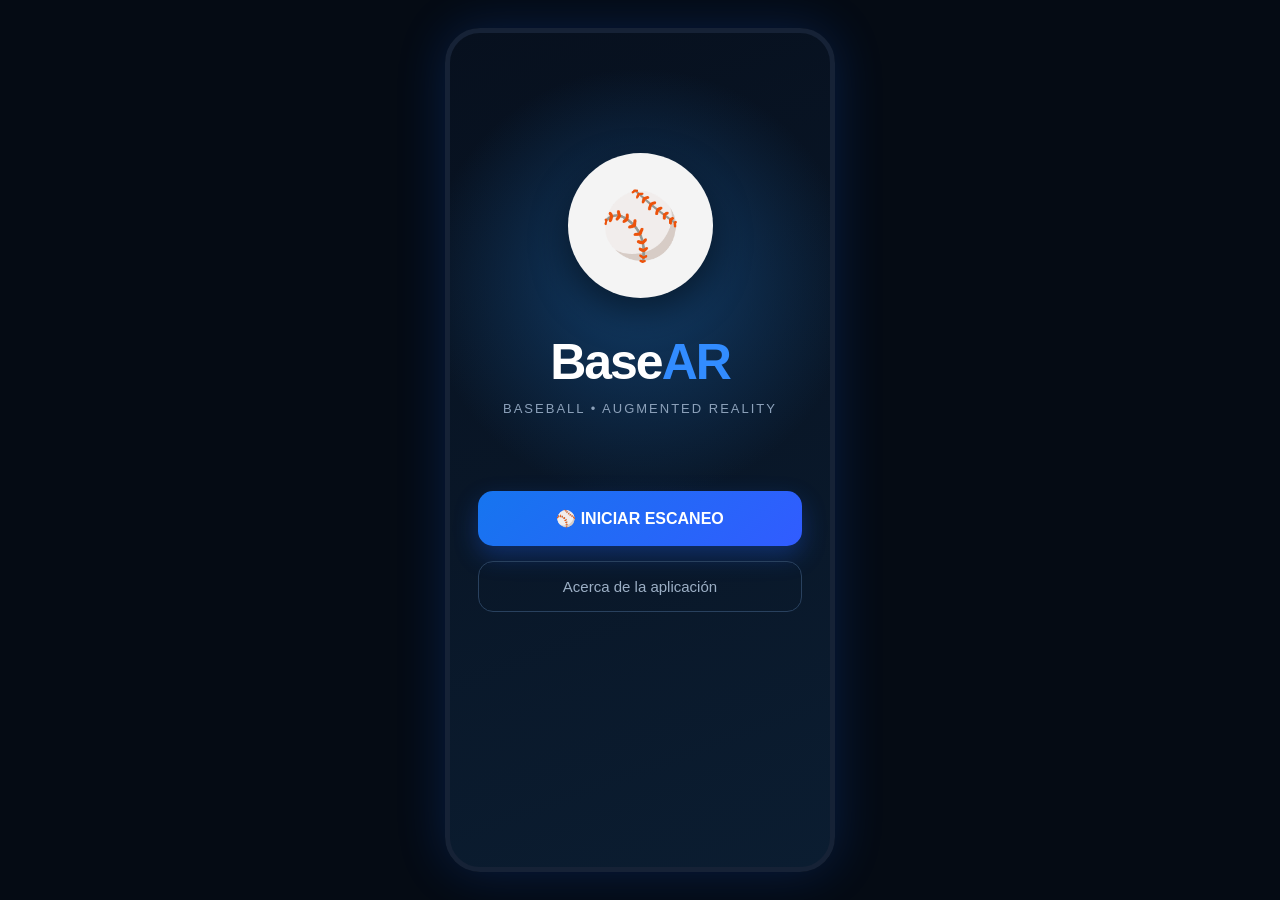
==== PIA/index.html @ 34fa4076 "Verison Antes de AR solo visual" ====
<!DOCTYPE html>
<html lang="es">

<head>
    <meta charset="UTF-8">
    <meta name="viewport" content="width=device-width, initial-scale=1.0">

    <title>BaseAR - Inicio</title>

    <!-- CSS -->
    <link rel="stylesheet" href="css/style.css">
</head>

<body>

    <div class="phone home">

        <!-- Pelota -->
        <div class="ball">
            ⚾
        </div>

        <!-- Nombre -->
        <div class="app-name">
            Base<span>AR</span>
        </div>

        <p class="subtitle">
            BASEBALL • AUGMENTED REALITY
        </p>

        <!-- Botón principal -->
        <button
            class="start"
            onclick="location.href='ar.html'">

            ⚾ INICIAR ESCANEO

        </button>

        <!-- Botón secundario -->
        <button class="about">
            Acerca de la aplicación
        </button>

    </div>

</body>

</html>
---- PIA/css/style.css ----
/* =========================================
   BASEAR - ESTILOS GENERALES
========================================= */

* {
    box-sizing: border-box;
    margin: 0;
    padding: 0;
    font-family: Arial, Helvetica, sans-serif;
}

body {
    background: #050b14;
    color: white;
    min-height: 100vh;

    display: flex;
    justify-content: center;
    align-items: center;
}


/* =========================================
   CONTENEDOR PRINCIPAL / CELULAR
========================================= */

.phone {
    width: 390px;
    height: 844px;
    border-radius: 35px;
    overflow: hidden;   

    border: 5px solid #162236;

    background: linear-gradient(
        160deg,
        #071525,
        #0b1d34
    );

    position: relative;

    box-shadow:
        0 0 50px rgba(20, 100, 255, 0.20);
}

.phone-scroll {
    width: 390px;
    height: 844px;
    border-radius: 35px;
    overflow-y: auto;
    overflow-x: hidden;
    border: 5px solid #162236;
    background: linear-gradient(160deg, #071525, #0b1d34);
    position: relative;
    box-shadow: 0 0 50px rgba(20, 100, 255, 0.20);
}

/* Scroll personalizado (opcional, se ve más bonito) */
.phone-scroll::-webkit-scrollbar {
    width: 4px;
}

.phone-scroll::-webkit-scrollbar-track {
    background: #0b1d34;
}

.phone-scroll::-webkit-scrollbar-thumb {
    background: #328cff;
    border-radius: 10px;
}
/* =========================================
   PÁGINA DE INICIO
========================================= */

.home {
    text-align: center;
    padding: 50px 28px;

    background:
        radial-gradient(
            circle at 50% 30%,
            #123d69 0%,
            transparent 35%
        ),
        linear-gradient(
            160deg,
            #07101e,
            #0b1d31
        );
}


/* Pelota */

.ball {
    width: 145px;
    height: 145px;

    border-radius: 50%;

    background: #f4f4f4;

    margin: 70px auto 35px;

    display: flex;
    align-items: center;
    justify-content: center;

    font-size: 65px;

    box-shadow:
        0 15px 35px rgba(0, 0, 0, 0.5);
}


/* Nombre de la aplicación */

.app-name {
    font-size: 50px;
    font-weight: 900;
    letter-spacing: -2px;
}

.app-name span {
    color: #328cff;
}


/* Subtítulo */

.subtitle {
    color: #8ca1ba;

    font-size: 13px;

    letter-spacing: 2px;

    margin-top: 10px;
}


/* =========================================
   BOTONES
========================================= */

button {
    cursor: pointer;
    transition: 0.2s;
}

button:hover {
    transform: translateY(-2px);
}


/* Botón principal */

.start,
.main-button {
    width: 100%;

    padding: 18px;

    margin-top: 75px;

    border: none;
    border-radius: 15px;

    color: white;

    font-size: 16px;
    font-weight: bold;

    background:
        linear-gradient(
            135deg,
            #1675ef,
            #315cff
        );

    box-shadow:
        0 10px 25px rgba(30, 100, 255, 0.3);
}


/* Botón secundario */

.about,
.secondary-button {
    width: 100%;

    padding: 16px;

    margin-top: 15px;

    border-radius: 15px;

    color: #9cafc5;

    background: transparent;

    border: 1px solid #29415e;

    font-size: 15px;
}


/* =========================================
   PÁGINA AR
========================================= */

.ar {
    background:
        linear-gradient(
            rgba(0, 10, 20, 0.35),
            rgba(0, 5, 15, 0.8)
        ),
        radial-gradient(
            circle,
            #304b61,
            #07111d 70%
        );

    position: relative;
}


/* Header */

.header {
    position: absolute;

    top: 25px;
    left: 20px;
    right: 20px;

    display: flex;

    justify-content: space-between;
    align-items: center;

    z-index: 5;
}


/* Botones circulares */

.header button,
.back {
    width: 42px;
    height: 42px;

    border-radius: 50%;

    background: rgba(0, 0, 0, 0.4);

    border: 1px solid #49617a;

    color: white;

    font-size: 20px;
}


/* Título */

.title {
    font-weight: bold;
    font-size: 16px;
}


/* =========================================
   INSTRUCCIONES AR
========================================= */

.instructions {
    position: absolute;

    top: 105px;

    width: 100%;

    text-align: center;
}

.instructions h2 {
    font-size: 20px;
}

.instructions p {
    color: #aebed0;

    margin-top: 8px;

    font-size: 13px;

    padding: 0 30px;
}


/* =========================================
   MARCO DE ESCANEO
========================================= */

.scanner {
    width: 280px;
    height: 280px;

    position: absolute;

    top: 275px;
    left: 50%;

    transform: translateX(-50%);
}


/* Esquinas */

.corner {
    position: absolute;

    width: 45px;
    height: 45px;

    border-color: #36a5ff;

    border-style: solid;

    filter:
        drop-shadow(
            0 0 5px #36a5ff
        );
}


/* Esquina superior izquierda */

.tl {
    top: 0;
    left: 0;

    border-width:
        4px
        0
        0
        4px;
}


/* Esquina superior derecha */

.tr {
    top: 0;
    right: 0;

    border-width:
        4px
        4px
        0
        0;
}


/* Esquina inferior izquierda */

.bl {
    bottom: 0;
    left: 0;

    border-width:
        0
        0
        4px
        4px;
}


/* Esquina inferior derecha */

.br {
    bottom: 0;
    right: 0;

    border-width:
        0
        4px
        4px
        0;
}


/* =========================================
   LÍNEA DE ESCANEO
========================================= */

.line,
.scan-line {
    position: absolute;

    left: 10px;
    right: 10px;

    height: 2px;

    background: #3ca8ff;

    box-shadow:
        0 0 15px #3ca8ff;

    animation:
        scan 2s infinite;
}


@keyframes scan {

    0%,
    100% {
        top: 10%;
    }

    50% {
        top: 90%;
    }

}


/* =========================================
   MODELO 3D / AR
========================================= */

.model {
    display: none;

    position: absolute;

    top: 350px;

    width: 100%;

    text-align: center;
}

.model.show,
.model.visible {
    display: block;
}


/* Modelo simulado */

.model-icon,
.model-ball {
    width: 140px;
    height: 140px;

    margin: auto;

    border-radius: 50%;

    background:
        linear-gradient(
            135deg,
            #ffffff,
            #cdd6df
        );

    display: flex;

    justify-content: center;
    align-items: center;

    font-size: 65px;

    box-shadow:
        0 0 35px #278dff;

    animation:
        floating 2s
        infinite
        ease-in-out;
}


@keyframes floating {

    0%,
    100% {
        transform:
            translateY(0);
    }

    50% {
        transform:
            translateY(-15px);
    }

}


.model h3,
.model-name {
    margin-top: 15px;

    font-size: 20px;
    font-weight: bold;
}


.model p,
.model-label {
    color: #43a8ff;

    font-size: 12px;

    margin-top: 5px;
}


/* =========================================
   ESTADO DE ESCANEO
========================================= */

.status {
    position: absolute;

    bottom: 105px;

    width: 100%;

    text-align: center;

    color: #d2deeb;
}


/* Punto azul */

.dot,
.status-dot {
    display: inline-block;

    width: 9px;
    height: 9px;

    background: #39a5ff;

    border-radius: 50%;

    box-shadow:
        0 0 10px #39a5ff;

    margin-right: 6px;
}


.status p {
    color: #8fa5bd;

    font-size: 13px;

    margin-top: 8px;
}


/* =========================================
   BOTÓN DE DEMOSTRACIÓN AR
========================================= */

.demo,
.ar-button {
    position: absolute;

    bottom: 28px;

    left: 25px;
    right: 25px;

    width: calc(100% - 50px);

    padding: 16px;

    border-radius: 14px;

    border: 1px solid #294766;

    background:
        rgba(5, 15, 28, 0.9);

    color: white;

    font-size: 14px;
}


/* =========================================
   PÁGINA INFORMACIÓN
========================================= */

.info {
    padding: 25px 20px;

    background: linear-gradient(
        160deg,
        #071525,
        #0b1d34
    );

    overflow: hidden;
}


/* =========================================
   ENCABEZADO
========================================= */

.info-header {
    display: flex;
    align-items: center;
    gap: 15px;

    margin-bottom: 25px;
}

.info-header .back {
    width: 42px;
    height: 42px;

    flex-shrink: 0;

    border-radius: 50%;

    border: 1px solid #49617a;

    background: transparent;

    color: white;

    font-size: 22px;
}

.info-header h2 {
    font-size: 21px;
}


/* =========================================
   EQUIPO DETECTADO
========================================= */

.team-header {
    display: flex;
    flex-direction: column;

    align-items: center;

    text-align: center;

    margin-bottom: 20px;
}


/* Logo del equipo */

.team-header .team-logo {
    width: 120px;
    height: 120px;

    min-width: 120px;

    margin: 0 0 12px 0;

    border-radius: 50%;

    background: white;

    display: flex;
    align-items: center;
    justify-content: center;

    font-size: 55px;

    box-shadow:
        0 10px 30px rgba(0,0,0,.4);
}


/* Nombre */

.team-data h1 {
    font-size: 27px;

    margin: 0;
}

.team-data p {
    color: #8da4be;

    font-size: 13px;

    margin-top: 5px;
}


/* =========================================
   MENÚ
========================================= */

.info-menu {
    display: grid;

    grid-template-columns: 1fr 1fr;

    gap: 10px;

    width: 100%;
}


/* =========================================
   BOTONES DE INFORMACIÓN
========================================= */

.info-option {
    width: 100%;

    min-height: 75px;

    display: flex;

    align-items: center;

    text-align: left;

    padding: 12px;

    border-radius: 15px;

    border: 1px solid #263f5b;

    background: #0e2035;

    color: white;

    transition: .2s;

    cursor: pointer;
}


/* Últimos elementos ocupan todo el ancho */

.info-option:nth-child(5),
.info-option:nth-child(6),
.info-option:nth-child(7) {
    grid-column: span 2;
}


/* Hover */

.info-option:hover {
    background: #142b46;

    border-color: #328cff;

    transform: translateY(-2px);
}


/* =========================================
   ICONOS
========================================= */

.option-icon {
    width: 42px;
    height: 42px;

    min-width: 42px;

    border-radius: 12px;

    background: #163250;

    display: flex;

    align-items: center;
    justify-content: center;

    font-size: 20px;

    margin-right: 10px;
}


/* =========================================
   TEXTO
========================================= */

.option-text {
    display: flex;

    flex-direction: column;

    gap: 4px;

    flex: 1;
}

.option-text strong {
    font-size: 14px;
}

.option-text span {
    color: #8198b0;

    font-size: 11px;

    line-height: 1.2;
}


/* =========================================
   FLECHA
========================================= */

.arrow {
    color: #6f8ba7;

    font-size: 24px;

    margin-left: 5px;
}


/* =========================================
   TRIVIA DESTACADA
========================================= */

.info-option.trivia {
    border-color: #287ee0;

    background:
        linear-gradient(
            135deg,
            #102e4d,
            #0e2035
        );
}

.info-option.trivia .option-icon {
    background: #174d80;
}


/* =========================================
   BOTÓN VOLVER AL AR
========================================= */

.info .button {
    width: 100%;

    margin-top: 20px;

    padding: 16px;

    border: none;

    border-radius: 14px;

    background: #1976f3;

    color: white;

    font-size: 14px;

    font-weight: bold;
}

.info .button:hover {
    background: #328cff;
}

/* =========================================
   PÁGINA DE TRIVIA
========================================= */

.trivia-page {
    padding: 25px 20px;
    background: linear-gradient(160deg, #071525, #0b1d34);
    overflow-y: auto;
}

.trivia-progress {
    margin: 20px 0 30px;
}

.question-counter {
    display: block;
    text-align: center;
    color: #8ca1ba;
    font-size: 14px;
    margin-bottom: 10px;
}

.progress-bar {
    width: 100%;
    height: 6px;
    background: #1a2f47;
    border-radius: 10px;
    overflow: hidden;
}

.progress-fill {
    height: 100%;
    background: linear-gradient(90deg, #1675ef, #315cff);
    border-radius: 10px;
    transition: width 0.3s;
}

.trivia-question {
    background: #0e2035;
    border-radius: 20px;
    padding: 30px 25px;
    border: 1px solid #263f5b;
}

.question-icon {
    font-size: 40px;
    text-align: center;
    margin-bottom: 15px;
}

.trivia-question h3 {
    font-size: 18px;
    text-align: center;
    margin-bottom: 25px;
    color: #fff;
}

.question-options {
    display: grid;
    grid-template-columns: 1fr 1fr;
    gap: 10px;
}

.option {
    padding: 14px;
    border-radius: 12px;
    border: 1px solid #263f5b;
    background: #142b46;
    color: #d2deeb;
    font-size: 14px;
    transition: 0.2s;
    cursor: pointer;
    text-align: center;
}

.option:hover {
    background: #1a3a5a;
    border-color: #328cff;
}

.option.correct {
    border-color: #00b894;
    background: #1a4a3a;
    color: #55efc4;
}

.option.correct::after {
    content: " ✓";
    color: #55efc4;
}

.question-feedback {
    margin-top: 20px;
    padding: 15px;
    border-radius: 12px;
    text-align: center;
    font-size: 14px;
}

.correct-feedback {
    background: #1a4a3a;
    color: #55efc4;
    border: 1px solid #00b894;
}

.trivia-next {
    width: 100%;
    padding: 16px;
    margin-top: 20px;
    border: none;
    border-radius: 14px;
    background: linear-gradient(135deg, #1675ef, #315cff);
    color: white;
    font-size: 14px;
    font-weight: bold;
    cursor: pointer;
    transition: 0.2s;
}

.trivia-next:hover {
    transform: translateY(-2px);
    box-shadow: 0 10px 25px rgba(30, 100, 255, 0.3);
}


/* =========================================
   PÁGINA DE VIDEO
========================================= */

.video-page {
    padding: 25px 20px;
    background: linear-gradient(160deg, #071525, #0b1d34);
    overflow-y: auto;
}

.video-player {
    background: #0e2035;
    border-radius: 20px;
    padding: 20px;
    border: 1px solid #263f5b;
    margin: 20px 0;
}

.video-thumbnail {
    position: relative;
    width: 100%;
    height: 200px;
    background: linear-gradient(135deg, #2d3436, #1a1a2e);
    border-radius: 12px;
    display: flex;
    align-items: center;
    justify-content: center;
    cursor: pointer;
    transition: 0.2s;
}

.video-thumbnail:hover {
    transform: scale(1.02);
}

.play-button {
    width: 60px;
    height: 60px;
    background: rgba(255, 255, 255, 0.2);
    border-radius: 50%;
    display: flex;
    align-items: center;
    justify-content: center;
    font-size: 30px;
    color: white;
    backdrop-filter: blur(10px);
    border: 2px solid rgba(255, 255, 255, 0.3);
}

.video-duration {
    position: absolute;
    bottom: 12px;
    right: 12px;
    background: rgba(0, 0, 0, 0.8);
    padding: 4px 10px;
    border-radius: 8px;
    font-size: 12px;
    color: white;
}

.video-info {
    margin: 15px 0;
}

.video-info h3 {
    font-size: 16px;
    margin-bottom: 5px;
}

.video-info p {
    color: #8ca1ba;
    font-size: 13px;
}

.video-controls {
    display: flex;
    align-items: center;
    gap: 10px;
    flex-wrap: wrap;
}

.control-btn {
    background: #142b46;
    border: 1px solid #263f5b;
    color: #d2deeb;
    border-radius: 8px;
    padding: 6px 12px;
    font-size: 16px;
    cursor: pointer;
    transition: 0.2s;
}

.control-btn:hover {
    background: #1a3a5a;
    border-color: #328cff;
}

.control-btn.play-pause {
    width: 40px;
    height: 40px;
    border-radius: 50%;
    font-size: 18px;
}

.timeline {
    flex: 1;
    height: 4px;
    background: #1a2f47;
    border-radius: 10px;
    position: relative;
    min-width: 100px;
}

.timeline-fill {
    height: 100%;
    background: linear-gradient(90deg, #1675ef, #315cff);
    border-radius: 10px;
    transition: width 0.3s;
}

.time-display {
    color: #8ca1ba;
    font-size: 12px;
    min-width: 70px;
}

.filters-section {
    margin-top: 20px;
}

.filters-section h3 {
    font-size: 16px;
    margin-bottom: 15px;
}

.filters-grid {
    display: grid;
    grid-template-columns: repeat(4, 1fr);
    gap: 12px;
}

.filter-item {
    display: flex;
    flex-direction: column;
    align-items: center;
    text-align: center;
    gap: 6px;
}

.filter-preview {
    width: 55px;
    height: 55px;
    border-radius: 15px;
    display: flex;
    align-items: center;
    justify-content: center;
    font-size: 24px;
    border: 2px solid #263f5b;
    transition: 0.2s;
    cursor: pointer;
}

.filter-preview:hover {
    transform: scale(1.05);
    border-color: #328cff;
}

.filter-item span {
    font-size: 11px;
    color: #8ca1ba;
}


/* =========================================
   PÁGINA DE ESTADÍSTICAS
========================================= */

.stats-page {
    padding: 25px 20px;
    background: linear-gradient(160deg, #071525, #0b1d34);
    overflow-y: auto;
}

.stats-summary {
    display: grid;
    grid-template-columns: repeat(3, 1fr);
    gap: 12px;
    margin: 20px 0;
}

.stat-card {
    background: #0e2035;
    border-radius: 15px;
    padding: 18px 12px;
    text-align: center;
    border: 1px solid #263f5b;
}

.stat-value {
    display: block;
    font-size: 28px;
    font-weight: bold;
    color: #328cff;
}

.stat-label {
    display: block;
    font-size: 12px;
    color: #8ca1ba;
    margin-top: 4px;
}

.stats-players {
    background: #0e2035;
    border-radius: 20px;
    padding: 20px;
    border: 1px solid #263f5b;
    margin: 15px 0;
}

.stats-players h3 {
    font-size: 16px;
    margin-bottom: 15px;
}

.player-stat {
    display: flex;
    flex-direction: column;
    padding: 12px 0;
    border-bottom: 1px solid #1a2f47;
}

.player-stat:last-child {
    border-bottom: none;
}

.player-info {
    display: flex;
    align-items: center;
    gap: 10px;
    margin-bottom: 8px;
}

.player-name {
    font-weight: bold;
    font-size: 15px;
}

.player-pos {
    background: #1a2f47;
    padding: 2px 10px;
    border-radius: 12px;
    font-size: 11px;
    color: #8ca1ba;
}

.player-numbers {
    display: flex;
    gap: 20px;
}

.player-number {
    display: flex;
    flex-direction: column;
}

.num {
    font-weight: bold;
    font-size: 16px;
    color: #d2deeb;
}

.num-label {
    font-size: 10px;
    color: #8ca1ba;
    text-transform: uppercase;
}

.stats-chart {
    background: #0e2035;
    border-radius: 20px;
    padding: 20px;
    border: 1px solid #263f5b;
    margin: 15px 0;
}

.stats-chart h3 {
    font-size: 16px;
    margin-bottom: 20px;
}

.chart-bars {
    display: flex;
    justify-content: space-around;
    align-items: flex-end;
    height: 150px;
    gap: 12px;
}

.chart-bar {
    display: flex;
    flex-direction: column;
    align-items: center;
    flex: 1;
}

.bar {
    width: 100%;
    max-width: 30px;
    background: linear-gradient(180deg, #328cff, #1675ef);
    border-radius: 4px 4px 0 0;
    transition: 0.3s;
    min-height: 4px;
}

.chart-bar span {
    font-size: 11px;
    color: #8ca1ba;
    margin-top: 6px;
}


/* =========================================
   PÁGINA DE JUEGO (SNAKE)
========================================= */

.game-page {
    padding: 25px 20px;
    background: linear-gradient(160deg, #071525, #0b1d34);
    overflow-y: auto;
}

.game-score {
    display: grid;
    grid-template-columns: 1fr 1fr;
    gap: 12px;
    margin: 15px 0;
}

.score-display {
    background: #0e2035;
    border-radius: 15px;
    padding: 14px;
    text-align: center;
    border: 1px solid #263f5b;
}

.score-label {
    display: block;
    font-size: 11px;
    color: #8ca1ba;
    text-transform: uppercase;
}

.score-value {
    display: block;
    font-size: 30px;
    font-weight: bold;
    color: #328cff;
}

.game-board {
    background: #0a1a2a;
    border-radius: 16px;
    padding: 12px;
    border: 2px solid #263f5b;
    margin: 10px 0;
}

.snake-grid {
    display: grid;
    grid-template-columns: repeat(10, 1fr);
    gap: 3px;
    aspect-ratio: 1;
}

.cell {
    background: #0e2035;
    border-radius: 4px;
    aspect-ratio: 1;
    display: flex;
    align-items: center;
    justify-content: center;
    font-size: 14px;
}

.cell.empty {
    background: #0e2035;
}

.cell.snake-head {
    background: linear-gradient(135deg, #328cff, #1675ef);
    border-radius: 6px;
    color: white;
    font-size: 12px;
}

.cell.snake-body {
    background: #1a4a7a;
    border-radius: 4px;
    font-size: 12px;
}

.cell.food {
    background: #0e2035;
    font-size: 18px;
    animation: pulse 1s infinite;
}

@keyframes pulse {
    0%, 100% { transform: scale(1); }
    50% { transform: scale(1.1); }
}

.game-controls {
    margin: 15px 0;
    display: flex;
    flex-direction: column;
    align-items: center;
    gap: 6px;
}

.control-row {
    display: flex;
    gap: 6px;
}

.game-controls .control-btn {
    width: 60px;
    height: 60px;
    border-radius: 14px;
    font-size: 20px;
    background: #0e2035;
    border: 1px solid #263f5b;
    color: #d2deeb;
    cursor: pointer;
    transition: 0.2s;
}

.game-controls .control-btn:hover {
    background: #1a3a5a;
    border-color: #328cff;
    transform: translateY(-2px);
}

.game-controls .control-btn.restart {
    width: auto;
    padding: 0 25px;
    height: 45px;
    font-size: 14px;
    background: #1675ef;
    border: none;
    color: white;
}

.game-controls .control-btn.restart:hover {
    background: #328cff;
}

.game-prize {
    background: linear-gradient(135deg, #1a3a2a, #0e2035);
    border: 1px solid #00b894;
    border-radius: 14px;
    padding: 14px;
    text-align: center;
    margin-top: 10px;
    color: #55efc4;
    font-size: 13px;
}

.prize-icon {
    margin-right: 8px;
}


/* =========================================
   PÁGINA DE HISTORIA DEL EQUIPO
========================================= */

.team-history-page {
    padding: 25px 20px;
    background: linear-gradient(160deg, #071525, #0b1d34);
    overflow-y: auto;
}

.team-banner {
    display: flex;
    align-items: center;
    gap: 18px;
    background: #0e2035;
    border-radius: 18px;
    padding: 18px 20px;
    border: 1px solid #263f5b;
    margin: 15px 0 20px;
}

.team-banner-logo {
    width: 70px;
    height: 70px;
    min-width: 70px;
    border-radius: 50%;
    background: white;
    display: flex;
    align-items: center;
    justify-content: center;
    font-size: 32px;
}

.team-banner-info h3 {
    font-size: 18px;
}

.team-banner-info p {
    color: #8ca1ba;
    font-size: 13px;
    margin-top: 2px;
}

.team-history-content {
    display: flex;
    flex-direction: column;
    gap: 15px;
}

.history-section {
    background: #0e2035;
    border-radius: 16px;
    padding: 18px 20px;
    border: 1px solid #1a2f47;
}

.history-section h4 {
    font-size: 15px;
    color: #328cff;
    margin-bottom: 6px;
}

.history-section p {
    color: #d2deeb;
    font-size: 13px;
    line-height: 1.6;
}

.team-achievements {
    margin-top: 20px;
}

.team-achievements h4 {
    font-size: 16px;
    margin-bottom: 12px;
}

.achievement-grid {
    display: grid;
    grid-template-columns: repeat(3, 1fr);
    gap: 12px;
}

.achievement-item {
    background: #0e2035;
    border-radius: 14px;
    padding: 18px 12px;
    text-align: center;
    border: 1px solid #263f5b;
}

.achievement-number {
    display: block;
    font-size: 26px;
    font-weight: bold;
    color: #328cff;
}

.achievement-label {
    display: block;
    font-size: 11px;
    color: #8ca1ba;
    margin-top: 4px;
    line-height: 1.3;
}


/* =========================================
   PÁGINA DE GALERÍA
========================================= */

.gallery-page {
    padding: 25px 20px;
    background: linear-gradient(160deg, #071525, #0b1d34);
    overflow-y: auto;
}

.gallery-categories {
    display: flex;
    gap: 8px;
    overflow-x: auto;
    padding: 10px 0 15px;
    scrollbar-width: none;
}

.gallery-categories::-webkit-scrollbar {
    display: none;
}

.category {
    padding: 8px 18px;
    border-radius: 20px;
    border: 1px solid #263f5b;
    background: transparent;
    color: #8ca1ba;
    font-size: 13px;
    cursor: pointer;
    transition: 0.2s;
    white-space: nowrap;
}

.category:hover {
    border-color: #328cff;
    color: white;
}

.category.active {
    background: linear-gradient(135deg, #1675ef, #315cff);
    border-color: transparent;
    color: white;
}

.gallery-grid {
    display: grid;
    grid-template-columns: 1fr 1fr;
    gap: 12px;
    margin: 5px 0 15px;
}

.gallery-item {
    background: #0e2035;
    border-radius: 16px;
    overflow: hidden;
    border: 1px solid #1a2f47;
    transition: 0.2s;
    cursor: pointer;
}

.gallery-item:hover {
    transform: translateY(-3px);
    border-color: #328cff;
}

.gallery-image {
    width: 100%;
    aspect-ratio: 1;
    display: flex;
    align-items: center;
    justify-content: center;
    font-size: 40px;
}

.gallery-icon {
    opacity: 0.8;
}

.gallery-info {
    padding: 10px 12px 12px;
}

.gallery-info h4 {
    font-size: 13px;
    margin-bottom: 2px;
}

.gallery-info p {
    font-size: 11px;
    color: #8ca1ba;
}

.load-more {
    width: 100%;
    padding: 14px;
    border-radius: 14px;
    border: 1px solid #263f5b;
    background: transparent;
    color: #8ca1ba;
    font-size: 14px;
    cursor: pointer;
    transition: 0.2s;
}

.load-more:hover {
    border-color: #328cff;
    color: white;
    background: #0e2035;
}

/* =========================================
   HISTORIA DEL BÉISBOL - VERSIÓN LIMPIA
========================================= */

.history-page {
    padding: 20px 18px 30px;
    background: linear-gradient(160deg, #071525, #0b1d34);
    overflow-y: auto;
    height: 100%;
}

/* --- INTRODUCCIÓN --- */

.history-intro {
    text-align: center;
    padding: 20px 18px;
    margin-bottom: 18px;
    background: #0e2035;
    border-radius: 16px;
    border: 1px solid #1a2f47;
}

.history-icon {
    font-size: 48px;
    display: block;
    margin-bottom: 6px;
}

.history-intro p {
    color: #d2deeb;
    font-size: 14px;
    line-height: 1.5;
    margin: 0;
}

/* --- LISTA DE EVENTOS (sin línea vertical) --- */

.history-list {
    display: flex;
    flex-direction: column;
    gap: 12px;
    margin-bottom: 18px;
}

.history-event {
    display: flex;
    align-items: stretch;
    gap: 12px;
    background: #0e2035;
    border-radius: 14px;
    padding: 14px 16px;
    border: 1px solid #1a2f47;
    transition: 0.2s;
}

.history-event:hover {
    border-color: #328cff;
    transform: translateX(4px);
}

.history-year {
    font-size: 18px;
    font-weight: 900;
    color: #328cff;
    min-width: 55px;
    display: flex;
    align-items: center;
    justify-content: center;
    background: #142b46;
    border-radius: 10px;
    padding: 0 8px;
    flex-shrink: 0;
}

.history-detail {
    flex: 1;
    display: flex;
    flex-direction: column;
    justify-content: center;
}

.history-detail h4 {
    font-size: 14px;
    color: #fff;
    margin-bottom: 2px;
}

.history-detail p {
    font-size: 13px;
    color: #a0b8d0;
    line-height: 1.4;
    margin: 0;
}

/* --- DATOS CURIOSOS --- */

.history-facts {
    background: #0e2035;
    border-radius: 16px;
    padding: 16px 18px;
    border: 1px solid #263f5b;
}

.history-facts h3 {
    font-size: 15px;
    margin-bottom: 10px;
    color: #fff;
}

.fact-item {
    display: flex;
    align-items: flex-start;
    gap: 12px;
    padding: 8px 0;
    border-bottom: 1px solid #1a2f47;
}

.fact-item:last-child {
    border-bottom: none;
    padding-bottom: 0;
}

.fact-icon {
    font-size: 18px;
    flex-shrink: 0;
    margin-top: 1px;
}

.fact-item p {
    color: #d2deeb;
    font-size: 13px;
    line-height: 1.4;
    margin: 0;
}

/* =========================================
   PÁGINAS CON SCROLL
========================================= */

.phone.scrollable {
    overflow-y: auto;
    overflow-x: hidden;
}

/* Scroll personalizado (se ve más bonito) */
.phone.scrollable::-webkit-scrollbar {
    width: 4px;
}

.phone.scrollable::-webkit-scrollbar-track {
    background: #0b1d34;
}

.phone.scrollable::-webkit-scrollbar-thumb {
    background: #328cff;
    border-radius: 10px;
}

/* =========================================
   CONTENEDOR CON SCROLL (para historia-baseball)
========================================= */

.phone-scroll {
    width: 390px;
    height: 844px;
    border-radius: 35px;
    overflow-y: auto;
    overflow-x: hidden;
    border: 5px solid #162236;
    background: linear-gradient(160deg, #071525, #0b1d34);
    position: relative;
    box-shadow: 0 0 50px rgba(20, 100, 255, 0.20);
}

/* Scroll personalizado (se ve más bonito) */
.phone-scroll::-webkit-scrollbar {
    width: 4px;
}

.phone-scroll::-webkit-scrollbar-track {
    background: #0b1d34;
}

.phone-scroll::-webkit-scrollbar-thumb {
    background: #328cff;
    border-radius: 10px;
}

/* =========================================
   BOTONES AR (Cámara, Confeti, Pausar)
========================================= */

.ar-buttons {
    position: absolute;
    bottom: 165px;
    left: 0;
    right: 0;
    display: flex;   /* ← CAMBIADO a flex para que SIEMPRE se vean */
    justify-content: center;
    gap: 20px;
    padding: 0 20px;
    z-index: 10;
}

.ar-buttons.show {
    display: flex;
}

.ar-btn {
    display: flex;
    flex-direction: column;
    align-items: center;
    justify-content: center;
    gap: 4px;
    width: 80px;
    height: 80px;
    border-radius: 50%;
    border: 2px solid rgba(255, 255, 255, 0.2);
    background: rgba(5, 15, 28, 0.85);
    backdrop-filter: blur(10px);
    color: white;
    cursor: pointer;
    transition: 0.3s;
    box-shadow: 0 4px 20px rgba(0, 0, 0, 0.5);
}

.ar-btn:hover {
    transform: translateY(-4px) scale(1.05);
}

.ar-btn:active {
    transform: scale(0.92);
}

.ar-btn .ar-icon {
    font-size: 28px;
    line-height: 1;
}

.ar-btn .ar-label {
    font-size: 11px;
    font-weight: 600;
    letter-spacing: 0.5px;
    color: #b0c8e0;
}

/* Colores por botón */
.ar-btn.camera {
    border-color: #4ecdc4;
}

.ar-btn.camera:hover {
    border-color: #4ecdc4;
    box-shadow: 0 0 30px rgba(78, 205, 196, 0.3);
}

.ar-btn.confetti {
    border-color: #feca57;
}

.ar-btn.confetti:hover {
    border-color: #feca57;
    box-shadow: 0 0 30px rgba(254, 202, 87, 0.3);
}

.ar-btn.pause {
    border-color: #54a0ff;
}

.ar-btn.pause:hover {
    border-color: #54a0ff;
    box-shadow: 0 0 30px rgba(84, 160, 255, 0.3);
}
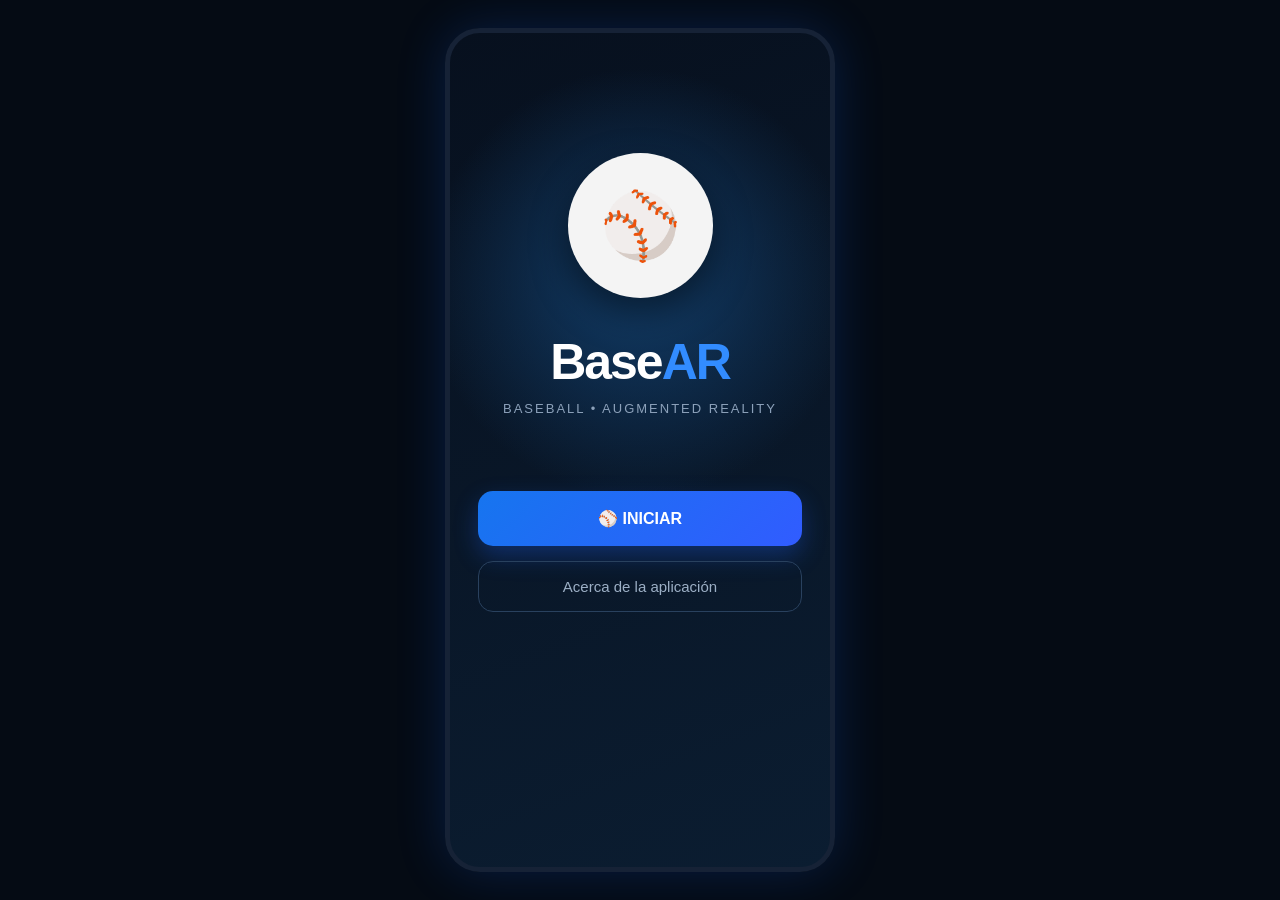
==== commit acb15649: "Version con ar" ====
--- a/PIA/index.html
+++ b/PIA/index.html
@@ -32,9 +32,9 @@
         <!-- Botón principal -->
         <button
             class="start"
-            onclick="location.href='ar.html'">
+            onclick="location.href='equipos.html'">
 
-            ⚾ INICIAR ESCANEO
+            ⚾ INICIAR
 
         </button>
 
--- a/PIA/css/style.css
+++ b/PIA/css/style.css
@@ -1,14 +1,12 @@
 /* =========================================
    BASEAR - ESTILOS GENERALES
 ========================================= */
-
 * {
     box-sizing: border-box;
     margin: 0;
     padding: 0;
     font-family: Arial, Helvetica, sans-serif;
 }
-
 body {
     background: #050b14;
     color: white;
@@ -19,11 +17,9 @@
     align-items: center;
 }
 
-
 /* =========================================
    CONTENEDOR PRINCIPAL / CELULAR
 ========================================= */
-
 .phone {
     width: 390px;
     height: 844px;
@@ -43,7 +39,6 @@
     box-shadow:
         0 0 50px rgba(20, 100, 255, 0.20);
 }
-
 .phone-scroll {
     width: 390px;
     height: 844px;
@@ -60,11 +55,9 @@
 .phone-scroll::-webkit-scrollbar {
     width: 4px;
 }
-
 .phone-scroll::-webkit-scrollbar-track {
     background: #0b1d34;
 }
-
 .phone-scroll::-webkit-scrollbar-thumb {
     background: #328cff;
     border-radius: 10px;
@@ -72,11 +65,9 @@
 /* =========================================
    PÁGINA DE INICIO
 ========================================= */
-
 .home {
     text-align: center;
     padding: 50px 28px;
-
     background:
         radial-gradient(
             circle at 50% 30%,
@@ -90,52 +81,36 @@
         );
 }
 
-
 /* Pelota */
-
 .ball {
     width: 145px;
     height: 145px;
-
     border-radius: 50%;
-
     background: #f4f4f4;
-
     margin: 70px auto 35px;
-
     display: flex;
     align-items: center;
     justify-content: center;
-
     font-size: 65px;
-
     box-shadow:
         0 15px 35px rgba(0, 0, 0, 0.5);
 }
 
-
 /* Nombre de la aplicación */
-
 .app-name {
     font-size: 50px;
     font-weight: 900;
     letter-spacing: -2px;
 }
-
 .app-name span {
     color: #328cff;
 }
 
-
 /* Subtítulo */
-
 .subtitle {
     color: #8ca1ba;
-
     font-size: 13px;
-
     letter-spacing: 2px;
-
     margin-top: 10px;
 }
 
@@ -143,73 +118,99 @@
 /* =========================================
    BOTONES
 ========================================= */
-
 button {
     cursor: pointer;
     transition: 0.2s;
 }
-
 button:hover {
     transform: translateY(-2px);
 }
 
-
 /* Botón principal */
-
 .start,
 .main-button {
     width: 100%;
-
     padding: 18px;
-
     margin-top: 75px;
-
     border: none;
     border-radius: 15px;
-
     color: white;
-
     font-size: 16px;
     font-weight: bold;
-
     background:
         linear-gradient(
             135deg,
             #1675ef,
             #315cff
         );
-
     box-shadow:
         0 10px 25px rgba(30, 100, 255, 0.3);
 }
 
-
 /* Botón secundario */
-
 .about,
 .secondary-button {
     width: 100%;
-
     padding: 16px;
-
     margin-top: 15px;
-
     border-radius: 15px;
-
     color: #9cafc5;
-
     background: transparent;
-
     border: 1px solid #29415e;
-
     font-size: 15px;
 }
 
+/* =========================================
+   BOTÓN AR - PÁGINA DE EQUIPOS
+========================================= */
+
+.ar-top-button {
+    width: 100%;
+    padding: 14px 18px;
+    margin-top: 5px;
+    margin-bottom: 15px;
+
+    border: none;
+    border-radius: 14px;
+
+    background: linear-gradient(
+        135deg,
+        #1675ef,
+        #315cff
+    );
+
+    color: white;
+    font-size: 14px;
+    font-weight: bold;
+
+    cursor: pointer;
+
+    box-shadow:
+        0 8px 20px rgba(30, 100, 255, 0.25);
+
+    transition: 0.2s;
+}
+
+.ar-top-button:hover {
+    background: linear-gradient(
+        135deg,
+        #328cff,
+        #416bff
+    );
+
+    transform: translateY(-2px);
+
+    box-shadow:
+        0 10px 25px rgba(30, 100, 255, 0.35);
+}
+
+.ar-top-button:active {
+    transform: scale(0.98);
+}
 
 /* =========================================
    PÁGINA AR
 ========================================= */
-
 .ar {
     background:
         linear-gradient(
@@ -221,127 +222,185 @@
             #304b61,
             #07111d 70%
         );
-
     position: relative;
 }
 
+/* =========================================
+   FEED DE CÁMARA / MINDAR (Three.js)
+========================================= */
+.ar-container {
+    position: absolute;
+    inset: 0;
+    width: 100%;
+    height: 100%;
+    z-index: 1;
+    overflow: hidden;
+}
+.ar-container video,
+.ar-container canvas {
+    position: absolute;
+    top: 0;
+    left: 0;
+    width: 100% !important;
+    height: 100% !important;
+    object-fit: cover;
+}
+
+/* La UI debe quedar siempre por encima del video/canvas de MindAR */
+.instructions,
+.status {
+    z-index: 5;
+    transition: opacity 0.3s ease;
+}
+
+/* =========================================
+   OVERLAY DE PERMISO DE CÁMARA
+========================================= */
+.permission-overlay {
+    position: absolute;
+    inset: 0;
+    z-index: 20;
+    display: flex;
+    flex-direction: column;
+    align-items: center;
+    justify-content: center;
+    gap: 18px;
+    text-align: center;
+    padding: 40px;
+    background: rgba(4, 10, 20, 0.9);
+    backdrop-filter: blur(6px);
+}
+.permission-overlay p {
+    color: #d2deeb;
+    font-size: 14px;
+    line-height: 1.5;
+}
+.permission-overlay button {
+    padding: 12px 28px;
+    border-radius: 30px;
+    border: 1px solid #36a5ff;
+    background: rgba(54, 165, 255, 0.15);
+    color: white;
+    font-weight: bold;
+    font-size: 14px;
+    cursor: pointer;
+}
+.permission-overlay button:hover {
+    background: rgba(54, 165, 255, 0.3);
+}
+
+/* =========================================
+   CONFETI
+========================================= */
+.confetti-piece {
+    position: absolute;
+    top: -20px;
+    width: 8px;
+    height: 14px;
+    z-index: 25;
+    opacity: 0.95;
+    border-radius: 2px;
+    pointer-events: none;
+    animation: confetti-fall linear forwards;
+}
+
+@keyframes confetti-fall {
+    0% {
+        transform: translateY(0) rotate(0deg);
+        opacity: 1;
+    }
+    100% {
+        transform: translateY(900px) rotate(540deg);
+        opacity: 0;
+    }
+}
+
+/* Estado "pausado" del botón de pausa */
+.ar-btn.pause.is-paused {
+    border-color: #ffb454;
+}
+.ar-btn.pause.is-paused .ar-label {
+    color: #ffb454;
+}
 
 /* Header */
-
 .header {
     position: absolute;
-
     top: 25px;
     left: 20px;
     right: 20px;
-
-    display: flex;
-
+    display: flex;
     justify-content: space-between;
     align-items: center;
-
     z-index: 5;
 }
 
-
 /* Botones circulares */
-
 .header button,
 .back {
     width: 42px;
     height: 42px;
-
     border-radius: 50%;
-
     background: rgba(0, 0, 0, 0.4);
-
     border: 1px solid #49617a;
-
     color: white;
-
     font-size: 20px;
 }
 
-
 /* Título */
-
 .title {
     font-weight: bold;
     font-size: 16px;
 }
 
-
 /* =========================================
    INSTRUCCIONES AR
 ========================================= */
-
 .instructions {
     position: absolute;
-
     top: 105px;
-
     width: 100%;
-
     text-align: center;
 }
-
 .instructions h2 {
     font-size: 20px;
 }
-
 .instructions p {
     color: #aebed0;
-
     margin-top: 8px;
-
     font-size: 13px;
-
     padding: 0 30px;
 }
 
-
 /* =========================================
    MARCO DE ESCANEO
 ========================================= */
-
 .scanner {
     width: 280px;
     height: 280px;
-
     position: absolute;
-
     top: 275px;
     left: 50%;
-
     transform: translateX(-50%);
 }
 
-
 /* Esquinas */
-
 .corner {
     position: absolute;
-
     width: 45px;
     height: 45px;
-
     border-color: #36a5ff;
-
     border-style: solid;
-
     filter:
         drop-shadow(
             0 0 5px #36a5ff
         );
 }
 
-
 /* Esquina superior izquierda */
-
 .tl {
     top: 0;
     left: 0;
-
     border-width:
         4px
         0
@@ -349,13 +408,10 @@
         4px;
 }
 
-
 /* Esquina superior derecha */
-
 .tr {
     top: 0;
     right: 0;
-
     border-width:
         4px
         4px
@@ -363,13 +419,10 @@
         0;
 }
 
-
 /* Esquina inferior izquierda */
-
 .bl {
     bottom: 0;
     left: 0;
-
     border-width:
         0
         0
@@ -377,13 +430,10 @@
         4px;
 }
 
-
 /* Esquina inferior derecha */
-
 .br {
     bottom: 0;
     right: 0;
-
     border-width:
         0
         4px
@@ -391,451 +441,305 @@
         0;
 }
 
-
 /* =========================================
    LÍNEA DE ESCANEO
 ========================================= */
-
 .line,
 .scan-line {
     position: absolute;
-
     left: 10px;
     right: 10px;
-
     height: 2px;
-
     background: #3ca8ff;
-
     box-shadow:
         0 0 15px #3ca8ff;
-
     animation:
         scan 2s infinite;
 }
 
-
 @keyframes scan {
-
     0%,
     100% {
         top: 10%;
     }
-
     50% {
         top: 90%;
     }
-
-}
-
+}
 
 /* =========================================
    MODELO 3D / AR
 ========================================= */
-
 .model {
     display: none;
-
     position: absolute;
-
     top: 350px;
-
     width: 100%;
-
     text-align: center;
 }
-
 .model.show,
 .model.visible {
     display: block;
 }
 
-
 /* Modelo simulado */
-
 .model-icon,
 .model-ball {
     width: 140px;
     height: 140px;
-
     margin: auto;
-
     border-radius: 50%;
-
     background:
         linear-gradient(
             135deg,
             #ffffff,
             #cdd6df
         );
-
-    display: flex;
-
+    display: flex;
     justify-content: center;
     align-items: center;
-
     font-size: 65px;
-
     box-shadow:
         0 0 35px #278dff;
-
     animation:
         floating 2s
         infinite
         ease-in-out;
 }
 
-
 @keyframes floating {
-
     0%,
     100% {
         transform:
             translateY(0);
     }
-
     50% {
         transform:
             translateY(-15px);
     }
-
-}
-
+}
 
 .model h3,
 .model-name {
     margin-top: 15px;
-
     font-size: 20px;
     font-weight: bold;
 }
-
 
 .model p,
 .model-label {
     color: #43a8ff;
-
     font-size: 12px;
-
     margin-top: 5px;
 }
 
-
 /* =========================================
    ESTADO DE ESCANEO
 ========================================= */
-
 .status {
     position: absolute;
-
     bottom: 105px;
-
     width: 100%;
-
     text-align: center;
-
     color: #d2deeb;
 }
 
-
 /* Punto azul */
-
 .dot,
 .status-dot {
     display: inline-block;
-
     width: 9px;
     height: 9px;
-
     background: #39a5ff;
-
     border-radius: 50%;
-
     box-shadow:
         0 0 10px #39a5ff;
-
     margin-right: 6px;
 }
-
 
 .status p {
     color: #8fa5bd;
-
     font-size: 13px;
-
     margin-top: 8px;
 }
 
-
 /* =========================================
    BOTÓN DE DEMOSTRACIÓN AR
 ========================================= */
-
 .demo,
 .ar-button {
     position: absolute;
-
     bottom: 28px;
-
     left: 25px;
     right: 25px;
-
     width: calc(100% - 50px);
-
     padding: 16px;
-
     border-radius: 14px;
-
     border: 1px solid #294766;
-
     background:
         rgba(5, 15, 28, 0.9);
-
     color: white;
-
     font-size: 14px;
 }
 
-
 /* =========================================
    PÁGINA INFORMACIÓN
 ========================================= */
-
 .info {
     padding: 25px 20px;
-
     background: linear-gradient(
         160deg,
         #071525,
         #0b1d34
     );
-
     overflow: hidden;
 }
 
-
 /* =========================================
    ENCABEZADO
 ========================================= */
-
 .info-header {
     display: flex;
     align-items: center;
     gap: 15px;
-
     margin-bottom: 25px;
 }
-
 .info-header .back {
     width: 42px;
     height: 42px;
-
     flex-shrink: 0;
-
     border-radius: 50%;
-
     border: 1px solid #49617a;
-
     background: transparent;
-
     color: white;
-
     font-size: 22px;
 }
-
 .info-header h2 {
     font-size: 21px;
 }
 
-
 /* =========================================
    EQUIPO DETECTADO
 ========================================= */
-
 .team-header {
     display: flex;
     flex-direction: column;
-
-    align-items: center;
-
+    align-items: center;
     text-align: center;
-
     margin-bottom: 20px;
 }
 
-
 /* Logo del equipo */
-
 .team-header .team-logo {
     width: 120px;
     height: 120px;
-
     min-width: 120px;
-
     margin: 0 0 12px 0;
-
     border-radius: 50%;
-
     background: white;
-
     display: flex;
     align-items: center;
     justify-content: center;
-
     font-size: 55px;
-
     box-shadow:
         0 10px 30px rgba(0,0,0,.4);
 }
 
-
 /* Nombre */
-
 .team-data h1 {
     font-size: 27px;
-
     margin: 0;
 }
-
 .team-data p {
     color: #8da4be;
-
     font-size: 13px;
-
     margin-top: 5px;
 }
 
-
 /* =========================================
    MENÚ
 ========================================= */
-
 .info-menu {
     display: grid;
-
     grid-template-columns: 1fr 1fr;
-
     gap: 10px;
-
     width: 100%;
 }
 
-
 /* =========================================
    BOTONES DE INFORMACIÓN
 ========================================= */
-
 .info-option {
     width: 100%;
-
     min-height: 75px;
-
-    display: flex;
-
-    align-items: center;
-
+    display: flex;
+    align-items: center;
     text-align: left;
-
     padding: 12px;
-
     border-radius: 15px;
-
     border: 1px solid #263f5b;
-
     background: #0e2035;
-
     color: white;
-
     transition: .2s;
-
     cursor: pointer;
 }
 
-
 /* Últimos elementos ocupan todo el ancho */
-
 .info-option:nth-child(5),
 .info-option:nth-child(6),
 .info-option:nth-child(7) {
     grid-column: span 2;
 }
 
-
 /* Hover */
-
 .info-option:hover {
     background: #142b46;
-
     border-color: #328cff;
-
     transform: translateY(-2px);
 }
 
-
 /* =========================================
    ICONOS
 ========================================= */
-
 .option-icon {
     width: 42px;
     height: 42px;
-
     min-width: 42px;
-
     border-radius: 12px;
-
     background: #163250;
-
-    display: flex;
-
+    display: flex;
     align-items: center;
     justify-content: center;
-
     font-size: 20px;
-
     margin-right: 10px;
 }
 
-
 /* =========================================
    TEXTO
 ========================================= */
-
 .option-text {
     display: flex;
-
     flex-direction: column;
-
     gap: 4px;
-
     flex: 1;
 }
-
 .option-text strong {
     font-size: 14px;
 }
-
 .option-text span {
     color: #8198b0;
-
     font-size: 11px;
-
     line-height: 1.2;
 }
 
-
 /* =========================================
    FLECHA
 ========================================= */
-
 .arrow {
     color: #6f8ba7;
-
     font-size: 24px;
-
     margin-left: 5px;
 }
-
 
 /* =========================================
    TRIVIA DESTACADA
@@ -843,7 +747,6 @@
 
 .info-option.trivia {
     border-color: #287ee0;
-
     background:
         linear-gradient(
             135deg,
@@ -851,36 +754,24 @@
             #0e2035
         );
 }
-
 .info-option.trivia .option-icon {
     background: #174d80;
 }
 
-
 /* =========================================
    BOTÓN VOLVER AL AR
 ========================================= */
-
 .info .button {
     width: 100%;
-
     margin-top: 20px;
-
     padding: 16px;
-
     border: none;
-
     border-radius: 14px;
-
     background: #1976f3;
-
     color: white;
-
     font-size: 14px;
-
     font-weight: bold;
 }
-
 .info .button:hover {
     background: #328cff;
 }
@@ -888,17 +779,14 @@
 /* =========================================
    PÁGINA DE TRIVIA
 ========================================= */
-
 .trivia-page {
     padding: 25px 20px;
     background: linear-gradient(160deg, #071525, #0b1d34);
     overflow-y: auto;
 }
-
 .trivia-progress {
     margin: 20px 0 30px;
 }
-
 .question-counter {
     display: block;
     text-align: center;
@@ -906,7 +794,6 @@
     font-size: 14px;
     margin-bottom: 10px;
 }
-
 .progress-bar {
     width: 100%;
     height: 6px;
@@ -914,40 +801,34 @@
     border-radius: 10px;
     overflow: hidden;
 }
-
 .progress-fill {
     height: 100%;
     background: linear-gradient(90deg, #1675ef, #315cff);
     border-radius: 10px;
     transition: width 0.3s;
 }
-
 .trivia-question {
     background: #0e2035;
     border-radius: 20px;
     padding: 30px 25px;
     border: 1px solid #263f5b;
 }
-
 .question-icon {
     font-size: 40px;
     text-align: center;
     margin-bottom: 15px;
 }
-
 .trivia-question h3 {
     font-size: 18px;
     text-align: center;
     margin-bottom: 25px;
     color: #fff;
 }
-
 .question-options {
     display: grid;
     grid-template-columns: 1fr 1fr;
     gap: 10px;
 }
-
 .option {
     padding: 14px;
     border-radius: 12px;
@@ -959,23 +840,19 @@
     cursor: pointer;
     text-align: center;
 }
-
 .option:hover {
     background: #1a3a5a;
     border-color: #328cff;
 }
-
 .option.correct {
     border-color: #00b894;
     background: #1a4a3a;
     color: #55efc4;
 }
-
 .option.correct::after {
     content: " ✓";
     color: #55efc4;
 }
-
 .question-feedback {
     margin-top: 20px;
     padding: 15px;
@@ -983,13 +860,11 @@
     text-align: center;
     font-size: 14px;
 }
-
 .correct-feedback {
     background: #1a4a3a;
     color: #55efc4;
     border: 1px solid #00b894;
 }
-
 .trivia-next {
     width: 100%;
     padding: 16px;
@@ -1003,12 +878,10 @@
     cursor: pointer;
     transition: 0.2s;
 }
-
 .trivia-next:hover {
     transform: translateY(-2px);
     box-shadow: 0 10px 25px rgba(30, 100, 255, 0.3);
 }
-
 
 /* =========================================
    PÁGINA DE VIDEO
@@ -1975,4 +1848,92 @@
 .ar-btn.pause:hover {
     border-color: #54a0ff;
     box-shadow: 0 0 30px rgba(84, 160, 255, 0.3);
+}
+/* =========================================
+   EQUIPOS - CUADRADOS
+========================================= */
+
+.teams-list {
+    display: grid;
+    grid-template-columns: repeat(3, 1fr);
+    gap: 10px;
+
+    width: 100%;
+    margin-top: 10px;
+    padding-bottom: 10px;
+}
+
+.team-option {
+    width: 100%;
+    height: 105px;
+
+    padding: 8px 5px;
+
+    background: #0e2035 !important;
+    color: white !important;
+
+    border: 1px solid #263f5b !important;
+    border-radius: 14px;
+
+    display: flex;
+    flex-direction: column;
+    align-items: center;
+    justify-content: center;
+
+    text-align: center;
+
+    cursor: pointer;
+
+    box-shadow: none;
+
+    transition: all 0.2s ease;
+}
+
+.team-option:hover {
+    background: #142b46 !important;
+    border-color: #328cff !important;
+
+    transform: translateY(-3px);
+
+    box-shadow: 0 6px 15px rgba(50, 140, 255, 0.18);
+}
+
+/* Espacio reservado para el logo */
+.team-logo-placeholder {
+    width: 48px;
+    height: 48px;
+
+    margin-bottom: 7px;
+
+    border-radius: 12px;
+
+    background: #163250 !important;
+
+    display: flex;
+    align-items: center;
+    justify-content: center;
+
+    font-size: 23px;
+
+    border: 1px solid #294766;
+}
+
+/* Nombre */
+.team-option strong {
+    display: block;
+
+    width: 100%;
+
+    color: white;
+
+    font-size: 10px;
+    line-height: 1.2;
+
+    text-align: center;
+}
+
+/* Quitamos elementos que ya no necesitamos */
+.team-option .arrow,
+.team-option-text span {
+    display: none;
 }
